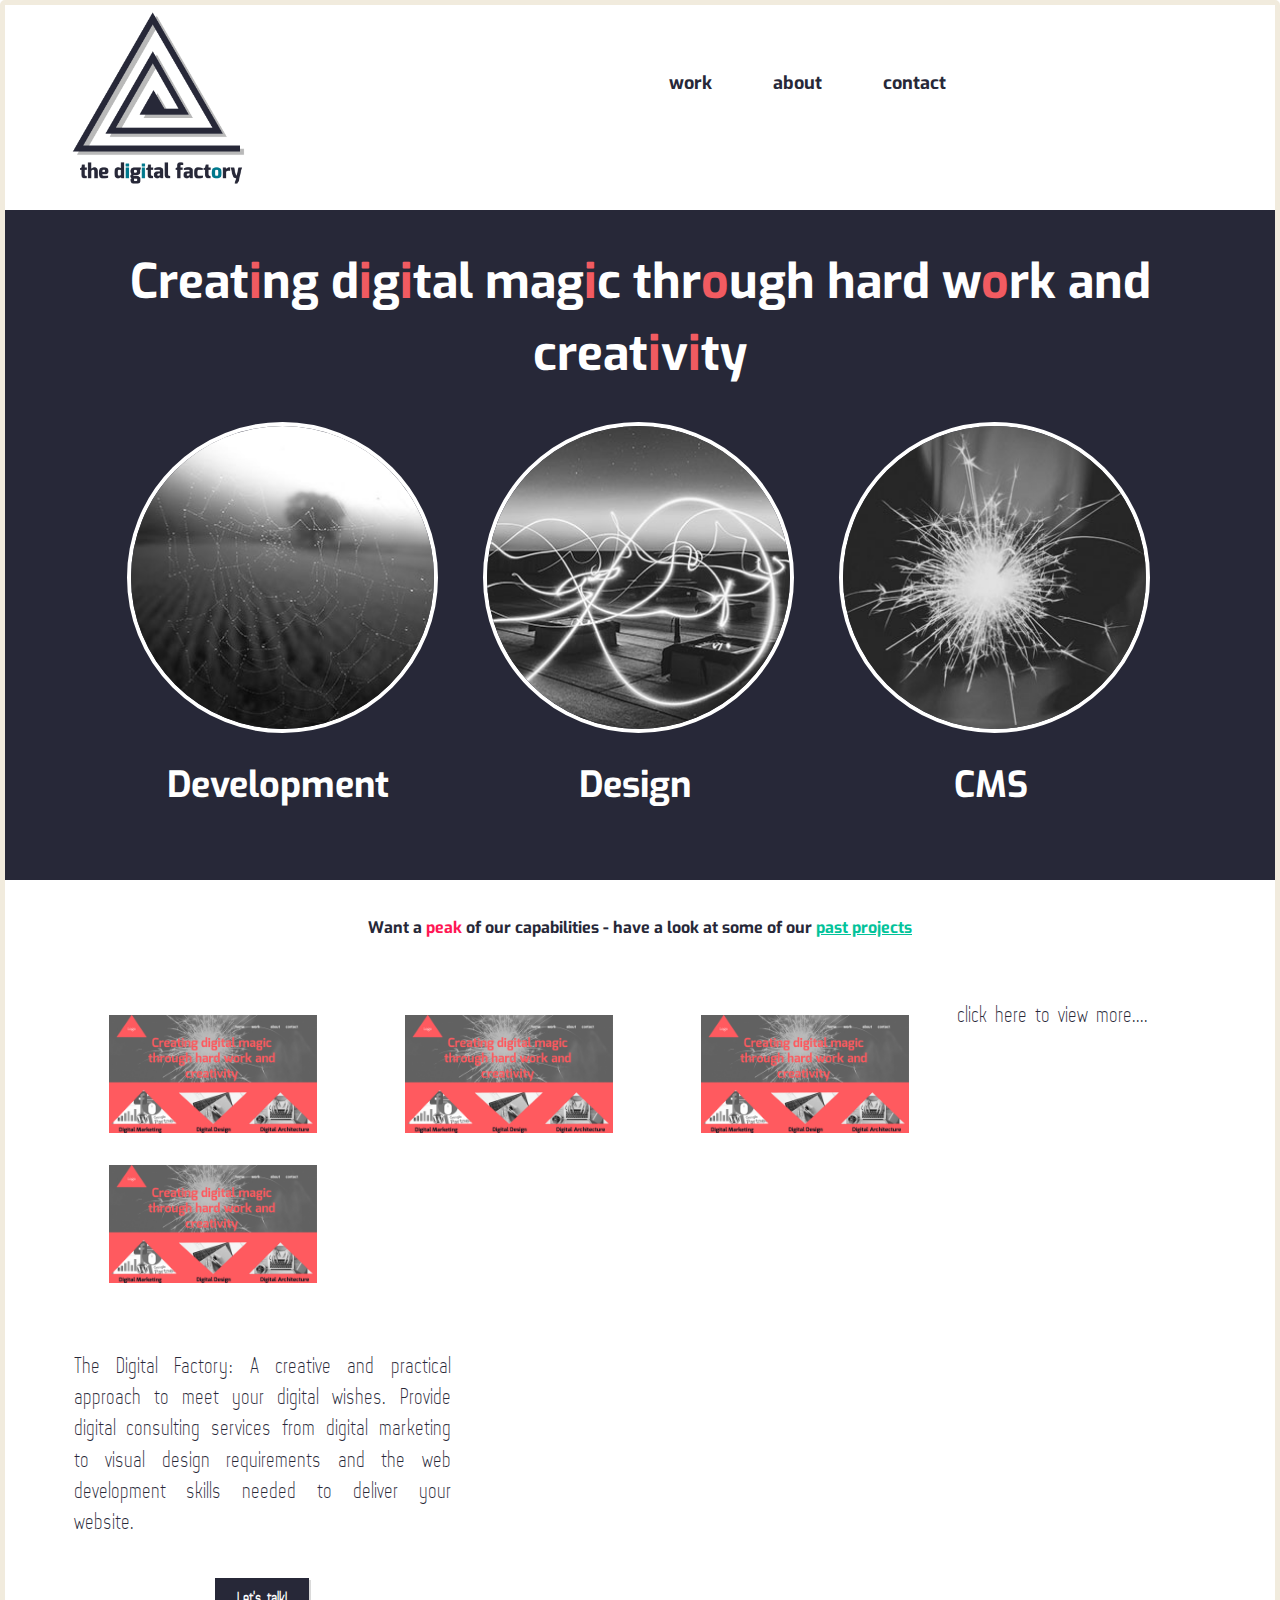
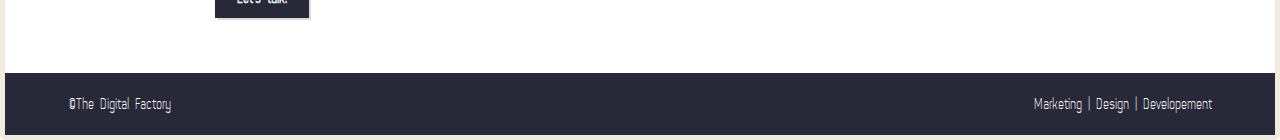
==== index.html @ 8d2b452b "first commit" ====
<!doctype html>
<html class="no-js" lang="">
    <head>
        <meta charset="utf-8">
        <meta http-equiv="x-ua-compatible" content="ie=edge">
        <title>Welcome to The Digital Factory - Development | Design | Marketing</title>
        <meta name="description" content="Consulting services for digital marketing, the creation of your brand and identity, visual design and the development of your website and application">
        <meta name="viewport" content="width=device-width, initial-scale=1">

        <link rel="apple-touch-icon" href="apple-touch-icon.png">
        <!-- Place favicon.ico in the root directory -->
        <link rel="icon" type="image/png" href="favicon-32x32.png" sizes="32x32" />
        <link rel="icon" type="image/png" href="favicon-16x16.png" sizes="16x16" />

        <link rel="stylesheet" href="css/normalize.css">
        <link rel="stylesheet" href="css/main.css">

        <link href="https://fonts.googleapis.com/css?family=Exo:300,400,400i,700" rel="stylesheet">
        <link rel="stylesheet" href="css/stylesheet.css" type="text/css" charset="utf-8" />

        <script src="js/vendor/modernizr-2.8.3.min.js"></script>
    </head>
    <body>
        <!--[if lt IE 8]>
            <p class="browserupgrade">You are using an <strong>outdated</strong> browser. Please <a href="http://browsehappy.com/">upgrade your browser</a> to improve your experience.</p>
        <![endif]-->

        <header class="main-header group">
          <h1 id="logo">
                <a href="index.html"><img src="img/logo-sq.png" alt="The Digital Factory" id="sq" /></a><!--this is for desktop-->
                <a href="index.html"><img src="img/logo-rec.png" alt="The Digital Factory" id="rec" /></a><!--this is for mobile-->
            </h1>
            <nav class="group">
                <ul>
                    <li><a href="work/index.html"> work</a></li>
                    <li><a href="progress/index.html"> about</a></li> <!--this is a link to work in progress page -->
                    <li><a href="progress/index.html"> contact</a></li> <!--this is a link to work in progress page -->
                </ul>
            </nav>
        </header>


        <div class="wrapper">
            
        
            <section class="hero-area">
                <h1>Creat<span>i</span>ng d<span>i</span>g<span>i</span>tal mag<span>i</span>c thr<span>o</span>ugh hard w<span>o</span>rk and creat<span>i</span>v<span>i</span>ty</h1>
            
            </section>

            <section class="capabilities group">
                <div class="skill group">
                        <figure class=cap-img>
                           <a href="#">
                                <img src="img/development.jpg" alt="Web development is one of The Digital Factory's core capabilities">
                            </a>
                        </figure>
                        
                        <a href="#"><h3 id=development>Development</h3></a>
                    </div>

                    <div  class="skill group">
                        <figure class=cap-img>
                           <a href="#">
                                <img src="img/design.jpg" alt="Visual Design is one of The Digital Factory's core capabilities">
                            </a>
                        </figure>
                        
                        <a href=""><h3 id=design>Design</h3></a>
                    </div>

                    <div class="skill group">
                       
                         <figure class=cap-img>
                           <a href="#">
                                <img src="img/cms.jpg" alt="Content Management is one of The Digital Factory's core capabilities">
                            </a>
                        </figure>
                        
                        <a href=""><h3 id=marketing>CMS</h3></a>
                    </div>
                </section> <!--end capabiliites section-->
        </div>


            <section class="credentials">
                <div class="projects">
                    <h6>Want a <span> peak</span> of our capabilities - have a look at some of our <a href="work/index.html">past projects</a> </h6>

                    <div class="featured-projects group">

                        <div class="portfolio">
                        <div class="portfolio-img" id="project-img-tdf">
                            <figure>
                                 <img src="img/img-tdf.png" alt="">
                            </figure>
                           
                        </div>

                        <div class="portfolio">
                        <div class="portfolio-img" id="project-img-hazleton">
                         <figure>
                                 <img src="img/img-tdf.png" alt="">
                            </figure>

                        </div>

                        <div class="portfolio">
                        <div class="portfolio-img" id="project-img-projectbean">
                             <figure>
                                 <img src="img/img-tdf.png" alt="">
                            </figure>
                        </div>

                        <div class="portfolio">
                        <div class="portfolio-img" id="project-img-oceanichotel">
                             <figure>
                                 <img src="img/img-tdf.png" alt="">
                            </figure>
                        </div>
                    </div>

                    <p>click <span>here</span> to view more....</p>
                </div><!--end of projects/credentials-->
            </section>
            <div class="fp-wrap">
                <section class="intro">
                <p><span>The Digital Factory:</span> A creative and practical approach to meet your digital wishes. Provide digital consulting services from digital marketing to visual design requirements and the web development skills needed to deliver your website.</p>
                <a href="" class="btn">Let's talk!</a>
                </section>
                <section class="social-feed">
                    
                </section>
            </div>
            
            <div class="clearfix"></div>
            <footer class="group">
                <div class="footer-wrap">
                    <p id="copyright">&copy;The Digital Factory</p>
                    <p id="footer">Marketing | Design | Developement</p>
                </div>
            </footer>
  

        <script src="https://code.jquery.com/jquery-1.12.0.min.js"></script>
        <script>window.jQuery || document.write('<script src="js/vendor/jquery-1.12.0.min.js"><\/script>')</script>
        <script src="js/plugins.js"></script>
        <script src="js/main.js"></script>

        <!-- Google Analytics: change UA-XXXXX-X to be your site's ID. -->
        <script>
            (function(b,o,i,l,e,r){b.GoogleAnalyticsObject=l;b[l]||(b[l]=
            function(){(b[l].q=b[l].q||[]).push(arguments)});b[l].l=+new Date;
            e=o.createElement(i);r=o.getElementsByTagName(i)[0];
            e.src='https://www.google-analytics.com/analytics.js';
            r.parentNode.insertBefore(e,r)}(window,document,'script','ga'));
            ga('create','UA-XXXXX-X','auto');ga('send','pageview');
        </script>
    </body>
</html>
---- css/main.css ----
/*! HTML5 Boilerplate v5.3.0 | MIT License | https://html5boilerplate.com/ */

/*
 * What follows is the result of much research on cross-browser styling.
 * Credit left inline and big thanks to Nicolas Gallagher, Jonathan Neal,
 * Kroc Camen, and the H5BP dev community and team.
 */

/* ==========================================================================
   Base styles: opinionated defaults
   ========================================================================== */

html {
    color: #222;
    font-size: 1em;
    line-height: 1.4;
}

/*
 * Remove text-shadow in selection highlight:
 * https://twitter.com/miketaylr/status/12228805301
 *
 * These selection rule sets have to be separate.
 * Customize the background color to match your design.
 */

::-moz-selection {
    background: #b3d4fc;
    text-shadow: none;
}

::selection {
    background: #b3d4fc;
    text-shadow: none;
}

/*
 * A better looking default horizontal rule
 */

hr {
    display: block;
    height: 1px;
    border: 0;
    border-top: 1px solid #ccc;
    margin: 1em 0;
    padding: 0;
}

/*
 * Remove the gap between audio, canvas, iframes,
 * images, videos and the bottom of their containers:
 * https://github.com/h5bp/html5-boilerplate/issues/440
 */

audio,
canvas,
iframe,
img,
svg,
video {
    vertical-align: middle;
}

/*
 * Remove default fieldset styles.
 */

fieldset {
    border: 0;
    margin: 0;
    padding: 0;
}

/*
 * Allow only vertical resizing of textareas.
 */

textarea {
    resize: vertical;
}

/* group clearing for floats */
.group:before,
.group:after {
content: "";
display: table;
}
.group:after {
clear: both;
}
.group {
zoom: 1; /* IE6&7 */
}

/* ==========================================================================
   Browser Upgrade Prompt
   ========================================================================== */

.browserupgrade {
    margin: 0.2em 0;
    background: #ccc;
    color: #000;
    padding: 0.2em 0;
}

/* ==========================================================================
   Author's custom styles
   ========================================================================== */

@font-face {
    font-family: 'web_serveroffregular';
    src: url('../fonts/web_serveroff-webfont.woff2') format('woff2'),
         url('../fonts/web_serveroff-webfont.woff') format('woff');
    font-weight: normal;
    font-style: normal;
}




@font-face {
    font-family: 'web_serveroffitalic';
    src: url('../fonts/web_serveroff-italic-webfont.woff2') format('woff2'),
         url('../fonts/web_serveroff-italic-webfont.woff') format('woff');
    font-weight: normal;
    font-style: normal;
}



body, html{
    font-family: 'web_serveroffregular', sans-serif;
    font-size: 16px;
    color: #272838;
     }

body {
    border-width: thick;
    border-style: solid;
    border-color: rgba(228, 215, 188, 0.5);
    border-radius: 5px;

}

img {
    width: 100%;
    height: auto;
}
a {
    font-weight: 700;
    color: #272838;
    text-decoration: none;
}

p{
    font-size: 1.4em;
    line-height: 1.4;
}

h1, h2, h3, h4, h5, h6{
    font-family: 'Exo', sans-serif;
    font-weight: 700;
}

h1{
    font-size: 1.5em;
    line-height: 1.5;
    text-align: center;
}

h6{
    font-size: 1em;
    text-align: center;
}

/* Header =========================== */
.main-header {
    width: 90%;
    margin: auto;
    max-width: 480px;
    
  }

#sq {
    display: none;
}

#logo {
    width: 80%;
    margin: 0 auto;
    text-align: center;
    padding-top: 5px;
}

nav {
    font-family: 'Exo', sans-serif;
    width: 96%;
}

nav i{
    padding-right:10px;
}

nav ul {
        list-style: none;
        padding: 0;
    }

        nav ul li{
            border-bottom: 5px solid #272838;
            text-align: center;
            padding: 15px 0;
        }
             nav ul li a{
                font-size: 1.125em;
             }

            nav ul li a:hover{
                color: #00798d;
            }

/* wrapper */
.wrapper {
    background-color: #272838;
    padding-bottom:2em;
}

.hero-area, .capabilities, .intro {
    width: 96%;
    margin: auto;
    max-width: 480px
}

.hero-area h1 {
    color: #fff;
    margin-top: -1.25em;
    padding-top:2em;
}

.hero-area h1 span {
    color: #f15b61;
}

.hero-area h1 span:hover {
    color: #f89d66;
}

.cap-img {
    width: 38%;
    float:left;
}

.capabilities img {
    -webkit-filter: grayscale(100%); /* Safari 6.0 - 9.0 */
    filter: grayscale(100%);
    border-radius: 50%;
    border: 0.25em solid #fff;
}

.capabilities img:hover {
    -webkit-filter: none; /* Safari 6.0 - 9.0 */
    filter: none;
    border: 0.25em solid #f89d66;
}

.capabilities h3 {
    color: #fff;
    text-align: center;
    font-size: 1em;
    text-indent: 0;
    line-height: 1.5;
    float: left;
    padding-top: 2.5em;
}

.capabilities h3:hover {
    color: #f89d66;
} 


/*credentials */
.portfolio {
    display: none;
}

.projects h6 span {
    color: #ff1654;
}

.projects h6 a {
    color: #02c39a;
    text-decoration: underline;
}

.projects h6 a:hover {
    color: #f89d66;
}

/*   intro   */
.intro {
    text-align: justify;
    width: 90%;
    margin: auto;
    max-width: 480px
}


.btn{
    background-color: #272838;
    border: none;
    color: #fff;
    font-weight: 700;
    line-height: 2.5;
    text-align: center;
    box-shadow: 2px 2px 0px #DADADA;
    height: 2.5em;
    width: 50%;
    display: block;
    margin:2.5em auto;
  
}

    .btn:hover{
        background-color: #fff;
        color: #272838;
    }






/**footer**/
.footer-wrap {
    width: 90%;
    margin: auto;
}

footer {
    margin-top: 15px;
    background-color: #272838;
    padding: 1.25em 0;
}


footer p {
    font-size: 1em;
    color: #fff;
    text-align: center;
    margin: 0;
}



/*logo404 page*/

.logo404 {
  max-width: 40%;
  margin:auto;
 padding: 25px;
}


/*work-in-progress-page*/

.just-for-fun {
  width: 100%
}

#dog, #gorilla {
  width: 40%;
  float: left;
  padding: 10px;
}

 #penguin  {
  margin: auto;
  width: 40%;
  display: block;
}

#what .hero-area img{
  width: 85%
  margin: auto;
}

.inprogress {
  width: 95%;
  margin: auto;
}
.inprogress a {
  color: #f15b61;
}

/* work/credentials page */

    .project {
      border: 1px #ccc;
      padding: 0.2em;
    }

.pastprojects .intro {
  width: 90%;
  margin: 0.75em auto;
  float: none;
}

.pastprojects p {
    margin-top: 0.75em;
}

h2 {
      font-size: 1.5em;
      color: #f15b61;
      text-align: center;
}


h5 {
      font-size: 1.2em;
      text-transform: uppercase;
      color: #30b996;
      text-align: center;
    }

.work-credentials {
    width: 90%;
    margin: auto;
}

.work p {
  padding: 7%;
  text-align: justify;
}

.project-img {
  max-width: 470px;
  min-width: 100px;
  margin: auto;
  border: 5px solid #003d5b;
  border-radius: 15px;
  padding: 1%;
  background-color: white;
}

/* ==========================================================================
   Helper classes
   ========================================================================== */

/*
 * Hide visually and from screen readers
 */

.hidden {
    display: none !important;
}

/*
 * Hide only visually, but have it available for screen readers:
 * http://snook.ca/archives/html_and_css/hiding-content-for-accessibility
 */

.visuallyhidden {
    border: 0;
    clip: rect(0 0 0 0);
    height: 1px;
    margin: -1px;
    overflow: hidden;
    padding: 0;
    position: absolute;
    width: 1px;
}

/*
 * Extends the .visuallyhidden class to allow the element
 * to be focusable when navigated to via the keyboard:
 * https://www.drupal.org/node/897638
 */

.visuallyhidden.focusable:active,
.visuallyhidden.focusable:focus {
    clip: auto;
    height: auto;
    margin: 0;
    overflow: visible;
    position: static;
    width: auto;
}

/*
 * Hide visually and from screen readers, but maintain layout
 */

.invisible {
    visibility: hidden;
}

/*
 * Clearfix: contain floats
 *
 * For modern browsers
 * 1. The space content is one way to avoid an Opera bug when the
 *    `contenteditable` attribute is included anywhere else in the document.
 *    Otherwise it causes space to appear at the top and bottom of elements
 *    that receive the `clearfix` class.
 * 2. The use of `table` rather than `block` is only necessary if using
 *    `:before` to contain the top-margins of child elements.
 */

.clearfix:before,
.clearfix:after {
    content: " "; /* 1 */
    display: table; /* 2 */
}

.clearfix:after {
    clear: both;
}

/* ==========================================================================
   EXAMPLE Media Queries for Responsive Design.
   These examples override the primary ('mobile first') styles.
   Modify as content requires.
   ========================================================================== */
/* ===== == = === 20em (320px) === = == ===== */

@media only screen and (min-width : 20em) {

    .capabilities h3 {
    text-indent: 0;
    line-height: 1.5;
    float: left;
    padding-top: 5em;
}


}

/* ===== == = === 30em (480px) === = == ===== */

@media only screen and (min-width : 30em) {
    .capabilities h3 {
        font-size: 1.5em;
    }

}

/* ===== == = === 37.5em (600px) === = == ===== */

@media only screen and (min-width: 37.5em) {
    .main-header {
    max-width: 660px;
    padding-bottom: 1.25em;
  }
  #sq {
    display: initial;
    }

    img #sq {
        padding: 5px, 45px;
    }

    /*let the rectangle logo go away on tablets and desktop views*/
    #rec {
        display: none;
    }
   #logo {
    width: 20%;
    float: left;
}

#logo img{
    width: 100%;
    margin: auto;
}
nav {
    width: 50%;
    float:right;
}

nav ul{
    margin: 0;
}

nav ul li {
    display: inline;
    padding:0 5%;
    border:none;
    line-height: 2;
    position:relative;
    top:60px;
}
.hero-area, .capabilities, .intro {
    width: 90%;
    margin: auto;
    max-width: 1300px
}

.hero-area h1 {
    font-size: 2em;
    margin-top: 0;
    padding-top: 0.75em;
}

.capabilities h3 {
    font-size: 1.75em;
    padding-top: 2.5em;
    margin-left: 2em;
}
}

/* ===== == = === 48em (768px) === = == ===== */

@media only screen and (min-width : 48em) {
    .capabilities h3 {
    font-size: 2em;
    padding-top: 3em;
}

.cap-img {
    width: 32%;
    float:left;
}

.capabilities {
  width: 85%;
}

.skill h3 {
  text-align: center;
  font-size: 1.3em;
  text-indent: 0;
  line-height: 1.5;
  float: none;
  padding-top: 3% 0;
}

.skill {
    width: 33%;
    float: left;
}


.cap-img {
    float:none;
    width: 15.625em;
    margin: auto;
}

.featured-projects{
    width: 90%;
    margin: auto;
}
.portfolio {
    display: initial;
}

.portfolio-img {
    float: left;
    margin: auto;
    padding-right: 0.5em;
    width: 18em;
}



.btn{
    width: 25%;
}

#copyright {
    float: left;
}

#footer {
    float: right;
}

/*work in progress page*/
#dog, #gorilla, #penguin {
  width: 29%;
  float: left;
  padding: 15px;
}
}
/* ===== == = === 56.25em (900px) === = == ===== */

@media only screen and (min-width : 56.25em) {
 .main-header {
    max-width: 1300px;
  }

.hero-area h1 {
    font-size: 3em;
}

.skill h3 {
  font-size: 2.25em;
}

.skill a h3 {
    margin-left: 0px;
    margin-top: 0px;
    padding-top: 25px
}

.cap-img {
    float:none;
    width: 85%;
}

.fp-wrap {
    width: 90%;
    margin: auto;
}

.intro {
  padding-top: 2.5%;
  padding-left: 5px;
  width: 33%;
  float: left;
  text-align: justify;
}

.project-img {
  float: left;
  max-width: 45%;
}

h2, h5 {
  text-align: left;
}

.project-summary {
  float: right;
  margin-top: 0px;
  margin-bottom: 0px;
  max-width: 45%
}

}

/* ===== == = === 68.75em (1100px) === = == ===== */

@media only screen and (min-width : 68.75em) {
    #logo {
        width: 7.5em;
    }
  
}

/* ===== == = === 81.25em (1300px) === = == ===== */

@media only screen and (min-width : 81.25em) {
}



/*
@media (min-width:695px) {

.main-header {
    width: 96%;
    margin: auto;
    max-width: 939px;
   }

/*restore square logo to initial settings*//*
#sq {
    display: initial;
}

img #sq {
    padding: 5px, 45px;
}

/*let the rectangle logo go away on tablets and desktop views*//*
#rec {
    display: none;
}

body {
    /*width: 94%;*//*
    margin: auto;
    padding: 3% 6%;
}

main {
    width: 94%;
    max-width: 939px;
    margin: auto;
    padding: 3% 6%;
}

#logo {
    width: 20%;
    float: left;
}

#logo img{
    width: 100%;
    margin: auto;
}


nav {
    width: 50%;
    float:right;
}

nav ul{
    margin: 0;
}

nav ul li {
    display: inline;
    padding:0 5%;
    border:none;
    line-height: 2;
    position:relative;
    top:60px;
}

.hero-area {
    width: 96%;
    max-width: 939px;
}

h1 {
    font-size: 2.5em;
}

.capabilities {
  width: 100%;
  max-width: 939px;
}

.skill h3 {
  text-align: center;
  font-size: 1.3em;
  text-indent: 0;
  line-height: 1.5;
  float: none;
  padding-top: 3% 0;
}

.skill {
    width: 33%;
    float: left;
}


.cap-img {
    float:none;
    width: 85%;
    margin: auto;
}

.projects img {
    display: initial ;
}

.projects p {
  display: initial;
}
.btn{
    width: 25%;
}


#copyright {
    float: left;
}

#footer {
    float: right;
}

/*work in progress page*//*
#dog, #gorilla, #penguin {
  width: 29%;
  float: left;
  padding: 15px;
}



}

@media (min-width:940px) {


body {
   /* width: 90%;*//*
    margin: auto;
    padding: 3% 6%;
}

#logo {
    width: 20%;
}

#logo img{
    width: 100%;
    margin: auto;
}


nav {
    width: 50%;
}

nav ul li {
    top: 80px;
}



/* Main Content =========================== *//*
 main {
    width: 96%;
    padding: 0 2%;
    margin: auto;
    max-width: 1300px;
}


.hero-area {
    width: 96%;
    margin: auto;
}

h1 {
    font-size: 3em;
}

.skill h3 {
  font-size: 2.25em;
}

.cap-img {
    float:none;
    width: 85%;
}
.intro {
  padding-top: 2.5%;
  padding-left: 5px;
  width: 33%;
  float: left;
  text-align: center;
}

#cform {
  width: 55%;
  float: right;
}

#first-col {
  width:48%;
  float: left;
  padding-right: 5px;
}

#second-col {
  width: 48%;
  float: left;
}

.project-img {
  float: left;
  max-width: 45%;
}

h2, h5 {
  text-align: left;
}

.project-summary {
  float: right;
  margin-top: 0px;
  margin-bottom: 0px;
  max-width: 45%
}


}
*/

/* ==========================================================================
   Print styles.
   Inlined to avoid the additional HTTP request:
   http://www.phpied.com/delay-loading-your-print-css/
   ========================================================================== */

@media print {
    *,
    *:before,
    *:after,
    *:first-letter,
    *:first-line {
        background: transparent !important;
        color: #000 !important; /* Black prints faster:
                                   http://www.sanbeiji.com/archives/953 */
        box-shadow: none !important;
        text-shadow: none !important;
    }

    a,
    a:visited {
        text-decoration: underline;
    }

    a[href]:after {
        content: " (" attr(href) ")";
    }

    abbr[title]:after {
        content: " (" attr(title) ")";
    }

    /*
     * Don't show links that are fragment identifiers,
     * or use the `javascript:` pseudo protocol
     */

    a[href^="#"]:after,
    a[href^="javascript:"]:after {
        content: "";
    }

    pre,
    blockquote {
        border: 1px solid #999;
        page-break-inside: avoid;
    }

    /*
     * Printing Tables:
     * http://css-discuss.incutio.com/wiki/Printing_Tables
     */

    thead {
        display: table-header-group;
    }

    tr,
    img {
        page-break-inside: avoid;
    }

    img {
        max-width: 100% !important;
    }

    p,
    h2,
    h3 {
        orphans: 3;
        widows: 3;
    }

    h2,
    h3 {
        page-break-after: avoid;
    }
}
---- css/stylesheet.css ----
/* Generated by Font Squirrel (https://www.fontsquirrel.com) on February 21, 2017 */



@font-face {
    font-family: 'web_serveroffregular';
    src: url('web_serveroff-webfont.woff2') format('woff2'),
         url('web_serveroff-webfont.woff') format('woff');
    font-weight: normal;
    font-style: normal;

}




@font-face {
    font-family: 'web_serveroffitalic';
    src: url('web_serveroff-italic-webfont.woff2') format('woff2'),
         url('web_serveroff-italic-webfont.woff') format('woff');
    font-weight: normal;
    font-style: normal;

}
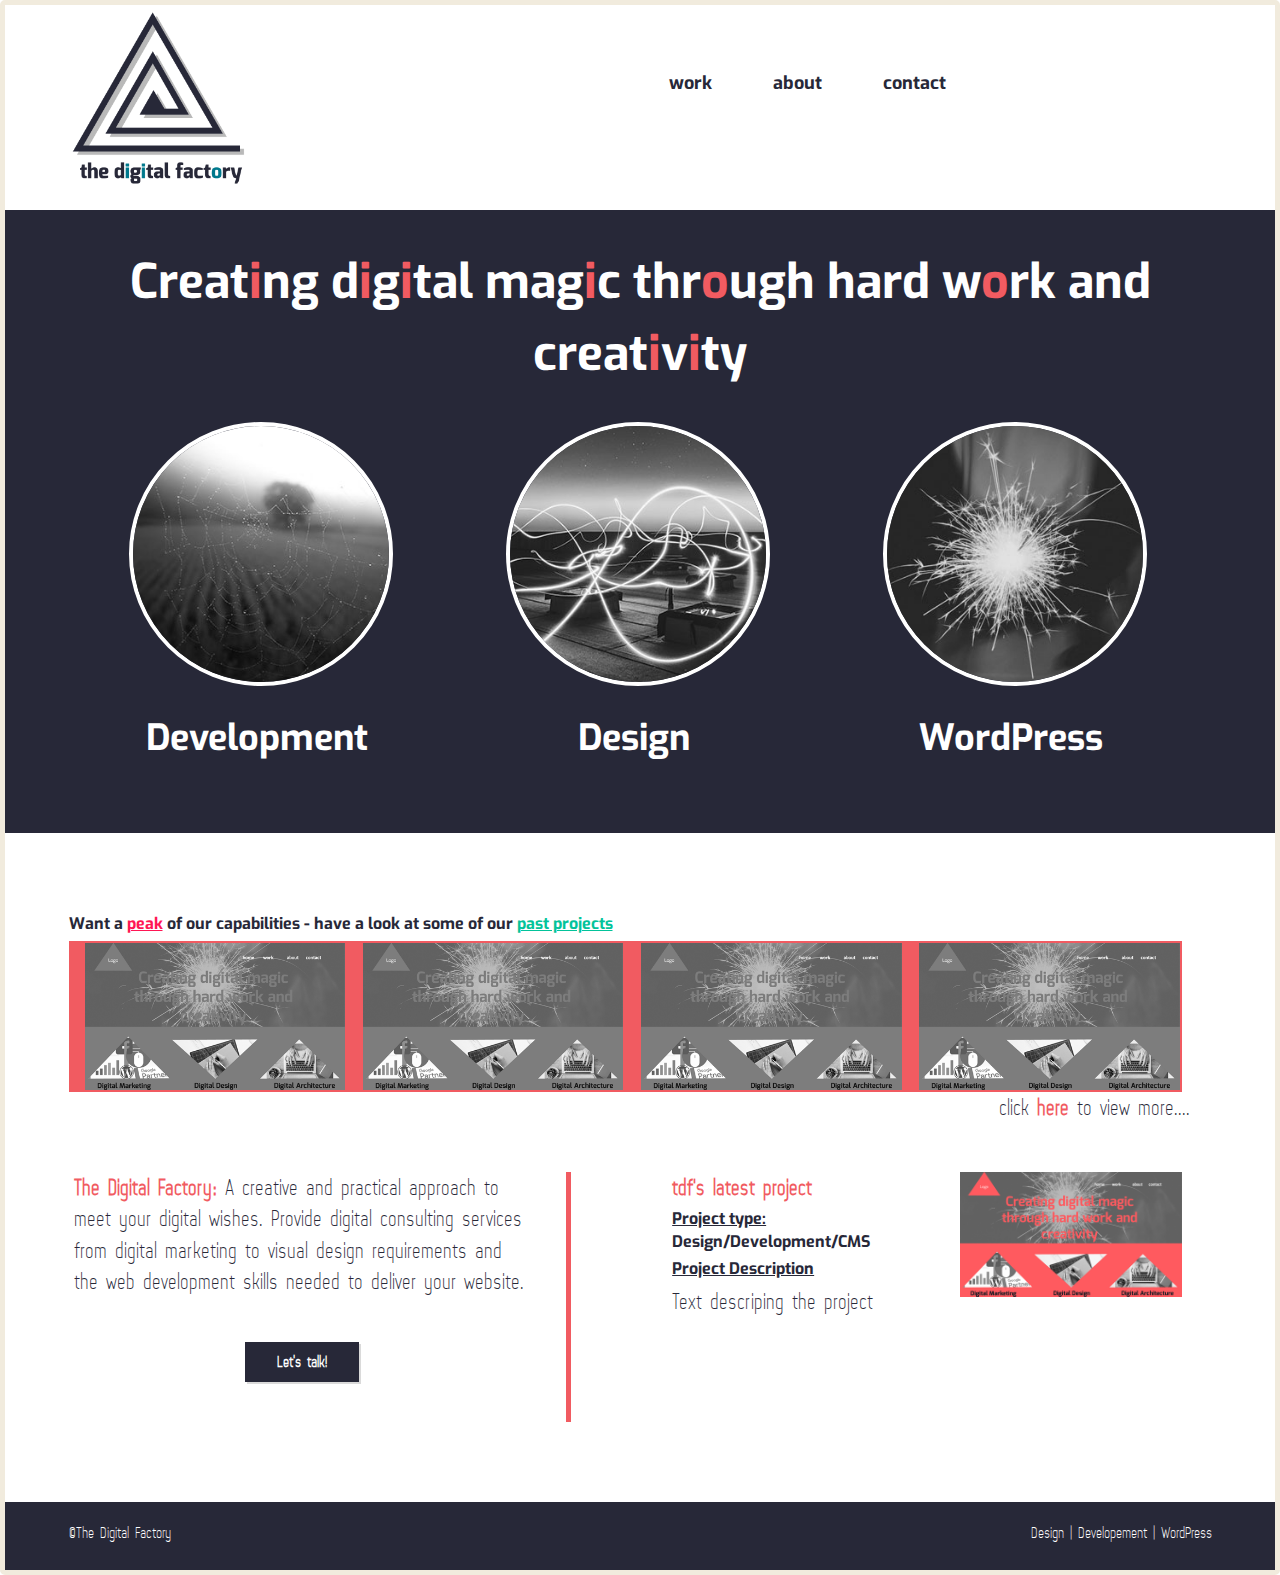
==== commit ac294e1e: "style changes complete ready for wordpress template conversion" ====
--- a/index.html
+++ b/index.html
@@ -77,67 +77,73 @@
                             </a>
                         </figure>
                         
-                        <a href=""><h3 id=marketing>CMS</h3></a>
+                        <a href=""><h3 id=marketing>WordPress</h3></a>
                     </div>
                 </section> <!--end capabiliites section-->
-        </div>
+        </div> <!--close wrapper for blue-grey background -->
 
 
             <section class="credentials">
                 <div class="projects">
                     <h6>Want a <span> peak</span> of our capabilities - have a look at some of our <a href="work/index.html">past projects</a> </h6>
 
-                    <div class="featured-projects group">
+                    <div class="featured-projects">
 
-                        <div class="portfolio">
-                        <div class="portfolio-img" id="project-img-tdf">
-                            <figure>
-                                 <img src="img/img-tdf.png" alt="">
-                            </figure>
-                           
+                        <div class="group">
+                            <div class="portfolio">
+                                <figure class="portfolio-img">
+                                     <img src="img/img-tdf.png" alt="">
+                                </figure>
+                            </div> <!--1st project -->
+
+                            <div class="portfolio">
+                                <figure class="portfolio-img">
+                                     <img src="img/img-tdf.png" alt="">
+                                </figure> 
+                            </div><!--2nd project -->
+
+                            <div class="portfolio">
+                                <figure class="portfolio-img">
+                                     <img src="img/img-tdf.png" alt="">
+                                </figure>
+                            </div><!--3rd project -->
+
+                            <div class="portfolio">
+                                <figure class="portfolio-img">
+                                     <img src="img/img-tdf.png" alt="">
+                                </figure> 
+                            </div><!--4th project -->
                         </div>
 
-                        <div class="portfolio">
-                        <div class="portfolio-img" id="project-img-hazleton">
-                         <figure>
-                                 <img src="img/img-tdf.png" alt="">
-                            </figure>
-
-                        </div>
-
-                        <div class="portfolio">
-                        <div class="portfolio-img" id="project-img-projectbean">
-                             <figure>
-                                 <img src="img/img-tdf.png" alt="">
-                            </figure>
-                        </div>
-
-                        <div class="portfolio">
-                        <div class="portfolio-img" id="project-img-oceanichotel">
-                             <figure>
-                                 <img src="img/img-tdf.png" alt="">
-                            </figure>
-                        </div>
+                        <p class="view">click <a>here</a> to view more....</p>
                     </div>
-
-                    <p>click <span>here</span> to view more....</p>
                 </div><!--end of projects/credentials-->
             </section>
             <div class="fp-wrap">
                 <section class="intro">
-                <p><span>The Digital Factory:</span> A creative and practical approach to meet your digital wishes. Provide digital consulting services from digital marketing to visual design requirements and the web development skills needed to deliver your website.</p>
-                <a href="" class="btn">Let's talk!</a>
+                    <p><span>The Digital Factory:</span> A creative and practical approach to meet your digital wishes. Provide digital consulting services from digital marketing to visual design requirements and the web development skills needed to deliver your website.</p>
+                    <a href="" class="btn">Let's talk!</a>
                 </section>
-                <section class="social-feed">
-                    
-                </section>
+                <article class="highlighted-project">
+                    <div class="highlighted-project-text">
+                        <h3>tdf's latest project</h3>
+                        <h6><span>Project type:</span><br> Design/Development/CMS</h6>
+                        <h6><span>Project Description</span></h6>
+                        <p>Text descriping the project</p>
+                    </div>
+                    <div class="highlighted-project-img">
+                        <figure>
+                            <img src="img/img-tdf.png">
+                        </figure>
+                    </div>
+                </article>
             </div>
             
             <div class="clearfix"></div>
             <footer class="group">
                 <div class="footer-wrap">
                     <p id="copyright">&copy;The Digital Factory</p>
-                    <p id="footer">Marketing | Design | Developement</p>
+                    <p id="footer"> Design | Developement | WordPress</p>
                 </div>
             </footer>
   
--- a/css/main.css
+++ b/css/main.css
@@ -108,104 +108,102 @@
    Author's custom styles
    ========================================================================== */
 
-@font-face {
-    font-family: 'web_serveroffregular';
-    src: url('../fonts/web_serveroff-webfont.woff2') format('woff2'),
-         url('../fonts/web_serveroff-webfont.woff') format('woff');
-    font-weight: normal;
-    font-style: normal;
-}
-
-
-
-
-@font-face {
-    font-family: 'web_serveroffitalic';
-    src: url('../fonts/web_serveroff-italic-webfont.woff2') format('woff2'),
-         url('../fonts/web_serveroff-italic-webfont.woff') format('woff');
-    font-weight: normal;
-    font-style: normal;
-}
-
-
-
-body, html{
-    font-family: 'web_serveroffregular', sans-serif;
-    font-size: 16px;
-    color: #272838;
-     }
-
-body {
-    border-width: thick;
-    border-style: solid;
-    border-color: rgba(228, 215, 188, 0.5);
-    border-radius: 5px;
-
-}
-
-img {
-    width: 100%;
-    height: auto;
-}
-a {
-    font-weight: 700;
-    color: #272838;
-    text-decoration: none;
-}
-
-p{
-    font-size: 1.4em;
-    line-height: 1.4;
-}
-
-h1, h2, h3, h4, h5, h6{
-    font-family: 'Exo', sans-serif;
-    font-weight: 700;
-}
-
-h1{
-    font-size: 1.5em;
-    line-height: 1.5;
-    text-align: center;
-}
-
-h6{
-    font-size: 1em;
-    text-align: center;
-}
-
-/* Header =========================== */
-.main-header {
-    width: 90%;
-    margin: auto;
-    max-width: 480px;
-    
-  }
-
-#sq {
-    display: none;
-}
-
-#logo {
-    width: 80%;
-    margin: 0 auto;
-    text-align: center;
-    padding-top: 5px;
-}
-
-nav {
-    font-family: 'Exo', sans-serif;
-    width: 96%;
-}
-
-nav i{
-    padding-right:10px;
-}
-
-nav ul {
-        list-style: none;
-        padding: 0;
-    }
+    @font-face {
+        font-family: 'web_serveroffregular';
+        src: url('../fonts/web_serveroff-webfont.woff2') format('woff2'),
+             url('../fonts/web_serveroff-webfont.woff') format('woff');
+        font-weight: normal;
+        font-style: normal;
+    }
+
+
+
+
+    @font-face {
+        font-family: 'web_serveroffitalic';
+        src: url('../fonts/web_serveroff-italic-webfont.woff2') format('woff2'),
+             url('../fonts/web_serveroff-italic-webfont.woff') format('woff');
+        font-weight: normal;
+        font-style: normal;
+    }
+
+
+
+    body, html{
+        font-family: 'web_serveroffregular', sans-serif;
+        font-size: 16px;
+        color: #272838;
+         }
+
+    body {
+        border: thick solid rgba(228, 215, 188, 0.5);
+        border-radius: 5px;
+
+    }
+
+    img {
+        width: 100%;
+        height: auto;
+    }
+    a {
+        font-weight: 700;
+        color: #272838;
+        text-decoration: none;
+    }
+
+    p{
+        font-size: 1.4em;
+        line-height: 1.4;
+    }
+
+    h1, h2, h3, h4, h5, h6{
+        font-family: 'Exo', sans-serif;
+        font-weight: 700;
+    }
+
+    h1{
+        font-size: 1.5em;
+        line-height: 1.5;
+        text-align: center;
+    }
+
+    h6{
+        font-size: 1em;
+        text-align: center;
+    }
+
+    /* Header =========================== */
+    .main-header {
+        width: 90%;
+        margin: auto;
+        max-width: 480px;
+        
+      }
+
+    #sq {
+        display: none;
+    }
+
+    #logo {
+        width: 80%;
+        margin: 0 auto;
+        text-align: center;
+        padding-top: 5px;
+    }
+
+    nav {
+        font-family: 'Exo', sans-serif;
+        width: 96%;
+    }
+
+    nav i{
+        padding-right:10px;
+    }
+
+        nav ul {
+                list-style: none;
+                padding: 0;
+            }
 
         nav ul li{
             border-bottom: 5px solid #272838;
@@ -220,106 +218,114 @@
                 color: #00798d;
             }
 
-/* wrapper */
-.wrapper {
-    background-color: #272838;
-    padding-bottom:2em;
-}
-
-.hero-area, .capabilities, .intro {
-    width: 96%;
-    margin: auto;
-    max-width: 480px
-}
-
-.hero-area h1 {
-    color: #fff;
-    margin-top: -1.25em;
-    padding-top:2em;
-}
-
-.hero-area h1 span {
-    color: #f15b61;
-}
-
-.hero-area h1 span:hover {
-    color: #f89d66;
-}
-
-.cap-img {
-    width: 38%;
-    float:left;
-}
-
-.capabilities img {
-    -webkit-filter: grayscale(100%); /* Safari 6.0 - 9.0 */
-    filter: grayscale(100%);
-    border-radius: 50%;
-    border: 0.25em solid #fff;
-}
-
-.capabilities img:hover {
-    -webkit-filter: none; /* Safari 6.0 - 9.0 */
-    filter: none;
-    border: 0.25em solid #f89d66;
-}
-
-.capabilities h3 {
-    color: #fff;
-    text-align: center;
-    font-size: 1em;
-    text-indent: 0;
-    line-height: 1.5;
-    float: left;
-    padding-top: 2.5em;
-}
-
-.capabilities h3:hover {
-    color: #f89d66;
-} 
-
-
-/*credentials */
-.portfolio {
-    display: none;
-}
-
-.projects h6 span {
-    color: #ff1654;
-}
-
-.projects h6 a {
-    color: #02c39a;
-    text-decoration: underline;
-}
-
-.projects h6 a:hover {
-    color: #f89d66;
-}
-
-/*   intro   */
-.intro {
-    text-align: justify;
-    width: 90%;
-    margin: auto;
-    max-width: 480px
-}
-
-
-.btn{
-    background-color: #272838;
-    border: none;
-    color: #fff;
-    font-weight: 700;
-    line-height: 2.5;
-    text-align: center;
-    box-shadow: 2px 2px 0px #DADADA;
-    height: 2.5em;
-    width: 50%;
-    display: block;
-    margin:2.5em auto;
-  
-}
+    /* wrapper */
+    .wrapper {
+        background-color: #272838;
+        padding-bottom:2em;
+    }
+
+    .hero-area, .capabilities, .intro {
+        width: 96%;
+        margin: auto;
+        max-width: 480px
+    }
+
+    .hero-area h1 {
+        color: #fff;
+        margin-top: -1.25em;
+        padding-top:2em;
+    }
+
+    .hero-area h1 span {
+        color: #f15b61;
+    }
+
+    .hero-area h1 span:hover {
+        color: #f89d66;
+    }
+
+    .cap-img {
+        width: 38%;
+        float:left;
+    }
+
+    .capabilities img {
+        -webkit-filter: grayscale(100%); /* Safari 6.0 - 9.0 */
+        filter: grayscale(100%);
+        border-radius: 50%;
+        border: 0.25em solid #fff;
+    }
+
+    .capabilities img:hover {
+        -webkit-filter: none; /* Safari 6.0 - 9.0 */
+        filter: none;
+        border: 0.25em solid #f89d66;
+    }
+
+    .capabilities h3 {
+        color: #fff;
+        text-align: center;
+        font-size: 1em;
+        text-indent: 0;
+        line-height: 1.5;
+        float: left;
+        padding-top: 2.5em;
+    }
+
+    .capabilities h3:hover {
+        color: #f89d66;
+    } 
+
+
+    /*credentials */
+    .featured-projects {
+        display: none;
+    }
+
+     .projects {
+        width: 90%;
+        margin: 25px auto;
+    }
+
+
+
+    .projects h6 span {
+        color: #ff1654;
+    }
+
+    .projects h6 a {
+        color: #02c39a;
+        text-decoration: underline;
+    }
+
+    .projects h6 a:hover {
+        color: #f89d66;
+    }
+
+    /*   intro   */
+    .intro {
+        text-align: justify;
+        width: 90%;
+        margin: auto;
+        max-width: 480px;
+        border-bottom: 2px solid #272838;
+    }
+
+
+    .btn{
+        background-color: #272838;
+        border: none;
+        color: #fff;
+        font-weight: 700;
+        line-height: 2.5;
+        text-align: center;
+        box-shadow: 2px 2px 0px #DADADA;
+        height: 2.5em;
+        width: 50%;
+        display: block;
+        margin:2.5em auto;
+      
+    }
 
     .btn:hover{
         background-color: #fff;
@@ -327,70 +333,101 @@
     }
 
 
-
-
-
-
-/**footer**/
-.footer-wrap {
+    /**footer**/
+    .footer-wrap {
+        width: 90%;
+        margin: auto;
+    }
+
+    footer {
+        margin-top: 15px;
+        background-color: #272838;
+        padding: 1.25em 0;
+    }
+
+
+    footer p {
+        font-size: 1em;
+        color: #fff;
+        text-align: center;
+        margin: 0;
+    }
+
+    .highlighted-project {
+    margin: auto;
     width: 90%;
-    margin: auto;
-}
-
-footer {
-    margin-top: 15px;
-    background-color: #272838;
-    padding: 1.25em 0;
-}
-
-
-footer p {
-    font-size: 1em;
-    color: #fff;
-    text-align: center;
-    margin: 0;
-}
-
-
-
-/*logo404 page*/
-
-.logo404 {
-  max-width: 40%;
-  margin:auto;
- padding: 25px;
-}
-
-
-/*work-in-progress-page*/
-
-.just-for-fun {
-  width: 100%
-}
-
-#dog, #gorilla {
-  width: 40%;
-  float: left;
-  padding: 10px;
-}
-
- #penguin  {
-  margin: auto;
-  width: 40%;
-  display: block;
-}
-
-#what .hero-area img{
-  width: 85%
-  margin: auto;
-}
-
-.inprogress {
-  width: 95%;
-  margin: auto;
-}
-.inprogress a {
-  color: #f15b61;
+    padding: 15px 25px;
+    }
+
+
+    .highlighted-project-text h3, h6, p {
+        text-align: left;
+        margin: 0;
+        padding: 0 0 5px 0;
+    }
+
+    .highlighted-project-text h3 {
+        font-family: 'web_serveroffregular', sans-serif;
+        color: #f15b61;
+        font-weight: bolder;
+        font-size: 1.4em;
+    }
+
+    h6 span {
+        text-decoration: underline;
+    }
+
+    .highlighted-project-img figure {
+        margin: 0 5px;
+    }
+    
+
+
+
+
+    /*logo404 page*/
+
+    .logo404 {
+      max-width: 40%;
+      margin:auto;
+     padding: 25px;
+    }
+
+
+    /*work-in-progress-page*/
+
+    .just-for-fun {
+      width: 100%
+    }
+
+    .what {
+      max-width: 500px;
+      margin: auto;
+    }
+
+    #dog, #gorilla {
+      width: 40%;
+      float: left;
+      padding: 10px;
+    }
+
+     #penguin  {
+      margin: auto;
+      width: 40%;
+      display: block;
+    }
+
+    #what .hero-area img{
+      width: 85%
+      margin: auto;
+    }
+
+    .inprogress {
+      width: 95%;
+      margin: auto;
+    }
+    .inprogress a {
+      color: #f15b61;
 }
 
 /* work/credentials page */
@@ -400,49 +437,49 @@
       padding: 0.2em;
     }
 
-.pastprojects .intro {
-  width: 90%;
-  margin: 0.75em auto;
-  float: none;
-}
-
-.pastprojects p {
-    margin-top: 0.75em;
-}
-
-h2 {
-      font-size: 1.5em;
-      color: #f15b61;
-      text-align: center;
-}
-
-
-h5 {
-      font-size: 1.2em;
-      text-transform: uppercase;
-      color: #30b996;
-      text-align: center;
-    }
-
-.work-credentials {
-    width: 90%;
-    margin: auto;
-}
-
-.work p {
-  padding: 7%;
-  text-align: justify;
-}
-
-.project-img {
-  max-width: 470px;
-  min-width: 100px;
-  margin: auto;
-  border: 5px solid #003d5b;
-  border-radius: 15px;
-  padding: 1%;
-  background-color: white;
-}
+    .pastprojects .intro {
+      width: 90%;
+      margin: 0.75em auto;
+      float: none;
+    }
+
+    .pastprojects p {
+        margin-top: 0.75em;
+    }
+
+    .pastprojects h2 {
+          font-size: 1.5em;
+          color: #f15b61;
+          text-align: center;
+    }
+
+
+    .pastprojects h5 {
+          font-size: 1.2em;
+          text-transform: uppercase;
+          color: #30b996;
+          text-align: center;
+        }
+
+    .work-credentials {
+        width: 90%;
+        margin: auto;
+    }
+
+    .work p {
+      padding: 7%;
+      text-align: justify;
+    }
+
+    .project-img {
+      max-width: 470px;
+      min-width: 100px;
+      margin: auto;
+      border: 5px solid #003d5b;
+      border-radius: 15px;
+      padding: 1%;
+      background-color: white;
+    }
 
 /* ==========================================================================
    Helper classes
@@ -544,148 +581,145 @@
         font-size: 1.5em;
     }
 
+    /*featured-latest project at bottom of frontpage float left and right*/
+
+    .highlighted-project-text {
+        float: left;
+        margin: auto;
+        width: 48%;
+    }
+
+
+    h6 span {
+        text-decoration: underline;
+    }
+
+    .highlighted-project-img {
+        float: right;
+        width: 45%;
+    }
+
+    .highlighted-project-img figure {
+        margin: 0 5px;
+    }
+
 }
 
 /* ===== == = === 37.5em (600px) === = == ===== */
-
+/* at this breakpoin the logo and nav float to left and right */
 @media only screen and (min-width: 37.5em) {
     .main-header {
-    max-width: 660px;
-    padding-bottom: 1.25em;
-  }
-  #sq {
-    display: initial;
+        max-width: 660px;
+        padding-bottom: 1.25em;
+    }
+    
+    #sq {
+        display: initial;
     }
 
     img #sq {
         padding: 5px, 45px;
     }
 
-    /*let the rectangle logo go away on tablets and desktop views*/
+    /* rectangle logo not visible on tablets and desktop views*/
     #rec {
         display: none;
     }
    #logo {
-    width: 20%;
-    float: left;
-}
-
-#logo img{
-    width: 100%;
-    margin: auto;
-}
-nav {
-    width: 50%;
-    float:right;
-}
-
-nav ul{
-    margin: 0;
-}
-
-nav ul li {
-    display: inline;
-    padding:0 5%;
-    border:none;
-    line-height: 2;
-    position:relative;
-    top:60px;
-}
-.hero-area, .capabilities, .intro {
-    width: 90%;
-    margin: auto;
-    max-width: 1300px
-}
-
-.hero-area h1 {
-    font-size: 2em;
-    margin-top: 0;
-    padding-top: 0.75em;
-}
-
-.capabilities h3 {
-    font-size: 1.75em;
-    padding-top: 2.5em;
-    margin-left: 2em;
-}
+        width: 20%;
+        float: left;
+    }
+
+    #logo img{
+        width: 100%;
+        margin: auto;
+    }
+    nav {
+        width: 50%;
+        float:right;
+    }
+
+    nav ul{
+        margin: 0;
+    }
+
+    nav ul li {
+        display: inline;
+        padding:0 5%;
+        border:none;
+        line-height: 2;
+        position:relative;
+        top:60px;
+    }
+    .hero-area, .capabilities, .intro {
+        width: 90%;
+        margin: auto;
+        max-width: 1300px
+    }
+
+    .hero-area h1 {
+        font-size: 2em;
+        margin-top: 0;
+        padding-top: 0.75em;
+    }
+
+    .capabilities h3 {
+        font-size: 1.75em;
+        padding-top: 2.5em;
+        margin-left: 2em;
+    }
 }
 
 /* ===== == = === 48em (768px) === = == ===== */
-
+/* at this breakpoint the skills float
+next to each other rather than stack*/
 @media only screen and (min-width : 48em) {
-    .capabilities h3 {
-    font-size: 2em;
-    padding-top: 3em;
-}
-
-.cap-img {
-    width: 32%;
-    float:left;
-}
-
-.capabilities {
-  width: 85%;
-}
-
-.skill h3 {
-  text-align: center;
-  font-size: 1.3em;
-  text-indent: 0;
-  line-height: 1.5;
-  float: none;
-  padding-top: 3% 0;
-}
-
-.skill {
-    width: 33%;
-    float: left;
-}
-
-
-.cap-img {
-    float:none;
+
+
+    .skill {
+        width: 33%;
+        float: left;
+    }
+
+    .cap-img {
     width: 15.625em;
     margin: auto;
-}
-
-.featured-projects{
-    width: 90%;
-    margin: auto;
-}
-.portfolio {
-    display: initial;
-}
-
-.portfolio-img {
-    float: left;
-    margin: auto;
-    padding-right: 0.5em;
-    width: 18em;
-}
-
-
-
-.btn{
-    width: 25%;
-}
-
-#copyright {
-    float: left;
-}
-
-#footer {
-    float: right;
-}
-
-/*work in progress page*/
-#dog, #gorilla, #penguin {
-  width: 29%;
-  float: left;
-  padding: 15px;
-}
+    }
+
+     .skill h3 {
+      text-align: center;
+      font-size: 2em;
+      text-indent: 0;
+      line-height: 1.5;
+      float: none;
+      padding-top: 0.5em;
+    }
+
+    
+
+   
+
+    .btn{
+        width: 25%;
+    }
+
+    #copyright {
+        float: left;
+    }
+
+    #footer {
+        float: right;
+    }
+
+    /*work in progress page*/
+    #dog, #gorilla, #penguin {
+      width: 29%;
+      float: left;
+      padding: 15px;
+    }
 }
 /* ===== == = === 56.25em (900px) === = == ===== */
-
+/* at this breakpoint past projects are now visible */
 @media only screen and (min-width : 56.25em) {
  .main-header {
     max-width: 1300px;
@@ -695,11 +729,9 @@
     font-size: 3em;
 }
 
+
 .skill h3 {
-  font-size: 2.25em;
-}
-
-.skill a h3 {
+    font-size: 2.25em;
     margin-left: 0px;
     margin-top: 0px;
     padding-top: 25px
@@ -707,37 +739,119 @@
 
 .cap-img {
     float:none;
-    width: 85%;
-}
-
-.fp-wrap {
-    width: 90%;
+    width:  16em;
+}
+
+.projects h6 {
+    margin-top:5em;
+}
+
+
+    .featured-projects{
+        display: initial;
+    }
+    .portfolio {
+        background-color: #f15b61;
+        border: solid 2px #f15b61;
+        float: left;
+        margin: auto;
+        width: 24%;
+    }
+
+    .portfolio-img {
+       margin: 0 0.875em;
+       width: 95%;
+    }
+
+    .portfolio-img img {
+    /*  border: 0.25em solid #f15b61;*/
+      -webkit-filter: grayscale(100%); /* Safari 6.0 - 9.0 */
+        filter: grayscale(100%);
+         
+    }
+     
+
+    .portfolio-img img:hover {
+        -webkit-filter: none; /* Safari 6.0 - 9.0 */
+        filter: none;
+  /*  border: 0.25em solid #f89d66;*/
+    }
+
+    .view {
+        float: right;
+        position: absolute;
+        right: 4em;
+    }
+
+    .view p {
+        font-size: 0.5em;
+        
+    }
+
+    .view a {
+        color: #f15b61;
+    }
+
+
+    .view a:hover {
+        color: #f89d66;
+    }
+
+
+    .fp-wrap {
+        width: 90%;
+        margin: 5em auto;
+    }
+
+    .intro {
+         padding-top: 2.5%;
+         border-bottom: none; /*remove border from mobile view */
+    }
+
+    p span {
+        color: #f15b61;
+        font-weight: bolder;
+    }
+
+    .fp-wrap .intro {
+      border-right: solid 5px #f15b61;   
+      padding: 0 35px 0 5px;
+      width: 40%;
+      float: left;
+      text-align: justify;
+    }
+
+    .highlighted-project {
+    float: right;
     margin: auto;
-}
-
-.intro {
-  padding-top: 2.5%;
-  padding-left: 5px;
-  width: 33%;
-  float: left;
-  text-align: justify;
-}
-
-.project-img {
-  float: left;
-  max-width: 45%;
-}
-
-h2, h5 {
-  text-align: left;
-}
-
-.project-summary {
-  float: right;
-  margin-top: 0px;
-  margin-bottom: 0px;
-  max-width: 45%
-}
+    width: 45%;
+    padding: 0 25px;
+    }
+
+    
+    
+
+    /* for the work page */
+    .project-img {
+      float: left;
+      max-width: 45%;
+    }
+
+
+    .pastprojects h2, .pastprojects h5 {
+        text-align: left;
+    }
+
+    .project-summary {
+      float: right;
+      margin-top: 0px;
+      margin-bottom: 0px;
+      max-width: 45%
+    }
+
+    footer {
+        margin-top: 5em;
+    }
 
 }
 
@@ -753,239 +867,13 @@
 /* ===== == = === 81.25em (1300px) === = == ===== */
 
 @media only screen and (min-width : 81.25em) {
-}
-
-
-
-/*
-@media (min-width:695px) {
-
-.main-header {
-    width: 96%;
-    margin: auto;
-    max-width: 939px;
-   }
-
-/*restore square logo to initial settings*//*
-#sq {
-    display: initial;
-}
-
-img #sq {
-    padding: 5px, 45px;
-}
-
-/*let the rectangle logo go away on tablets and desktop views*//*
-#rec {
-    display: none;
-}
-
-body {
-    /*width: 94%;*//*
-    margin: auto;
-    padding: 3% 6%;
-}
-
-main {
-    width: 94%;
-    max-width: 939px;
-    margin: auto;
-    padding: 3% 6%;
-}
-
-#logo {
-    width: 20%;
-    float: left;
-}
-
-#logo img{
-    width: 100%;
-    margin: auto;
-}
-
-
-nav {
-    width: 50%;
-    float:right;
-}
-
-nav ul{
-    margin: 0;
-}
-
-nav ul li {
-    display: inline;
-    padding:0 5%;
-    border:none;
-    line-height: 2;
-    position:relative;
-    top:60px;
-}
-
-.hero-area {
-    width: 96%;
-    max-width: 939px;
-}
-
-h1 {
-    font-size: 2.5em;
-}
-
-.capabilities {
-  width: 100%;
-  max-width: 939px;
-}
-
-.skill h3 {
-  text-align: center;
-  font-size: 1.3em;
-  text-indent: 0;
-  line-height: 1.5;
-  float: none;
-  padding-top: 3% 0;
-}
-
-.skill {
-    width: 33%;
-    float: left;
-}
-
-
-.cap-img {
-    float:none;
-    width: 85%;
-    margin: auto;
-}
-
-.projects img {
-    display: initial ;
-}
-
-.projects p {
-  display: initial;
-}
-.btn{
-    width: 25%;
-}
-
-
-#copyright {
-    float: left;
-}
-
-#footer {
-    float: right;
-}
-
-/*work in progress page*//*
-#dog, #gorilla, #penguin {
-  width: 29%;
-  float: left;
-  padding: 15px;
-}
-
-
-
-}
-
-@media (min-width:940px) {
-
-
-body {
-   /* width: 90%;*//*
-    margin: auto;
-    padding: 3% 6%;
-}
-
-#logo {
-    width: 20%;
-}
-
-#logo img{
-    width: 100%;
-    margin: auto;
-}
-
-
-nav {
-    width: 50%;
-}
-
-nav ul li {
-    top: 80px;
-}
-
-
-
-/* Main Content =========================== *//*
- main {
-    width: 96%;
-    padding: 0 2%;
-    margin: auto;
-    max-width: 1300px;
-}
-
-
-.hero-area {
-    width: 96%;
-    margin: auto;
-}
-
-h1 {
-    font-size: 3em;
-}
-
-.skill h3 {
-  font-size: 2.25em;
-}
-
-.cap-img {
-    float:none;
-    width: 85%;
-}
-.intro {
-  padding-top: 2.5%;
-  padding-left: 5px;
-  width: 33%;
-  float: left;
-  text-align: center;
-}
-
-#cform {
-  width: 55%;
-  float: right;
-}
-
-#first-col {
-  width:48%;
-  float: left;
-  padding-right: 5px;
-}
-
-#second-col {
-  width: 48%;
-  float: left;
-}
-
-.project-img {
-  float: left;
-  max-width: 45%;
-}
-
-h2, h5 {
-  text-align: left;
-}
-
-.project-summary {
-  float: right;
-  margin-top: 0px;
-  margin-bottom: 0px;
-  max-width: 45%
-}
-
-
-}
-*/
+
+
+}
+
+
+
+
 
 /* ==========================================================================
    Print styles.
